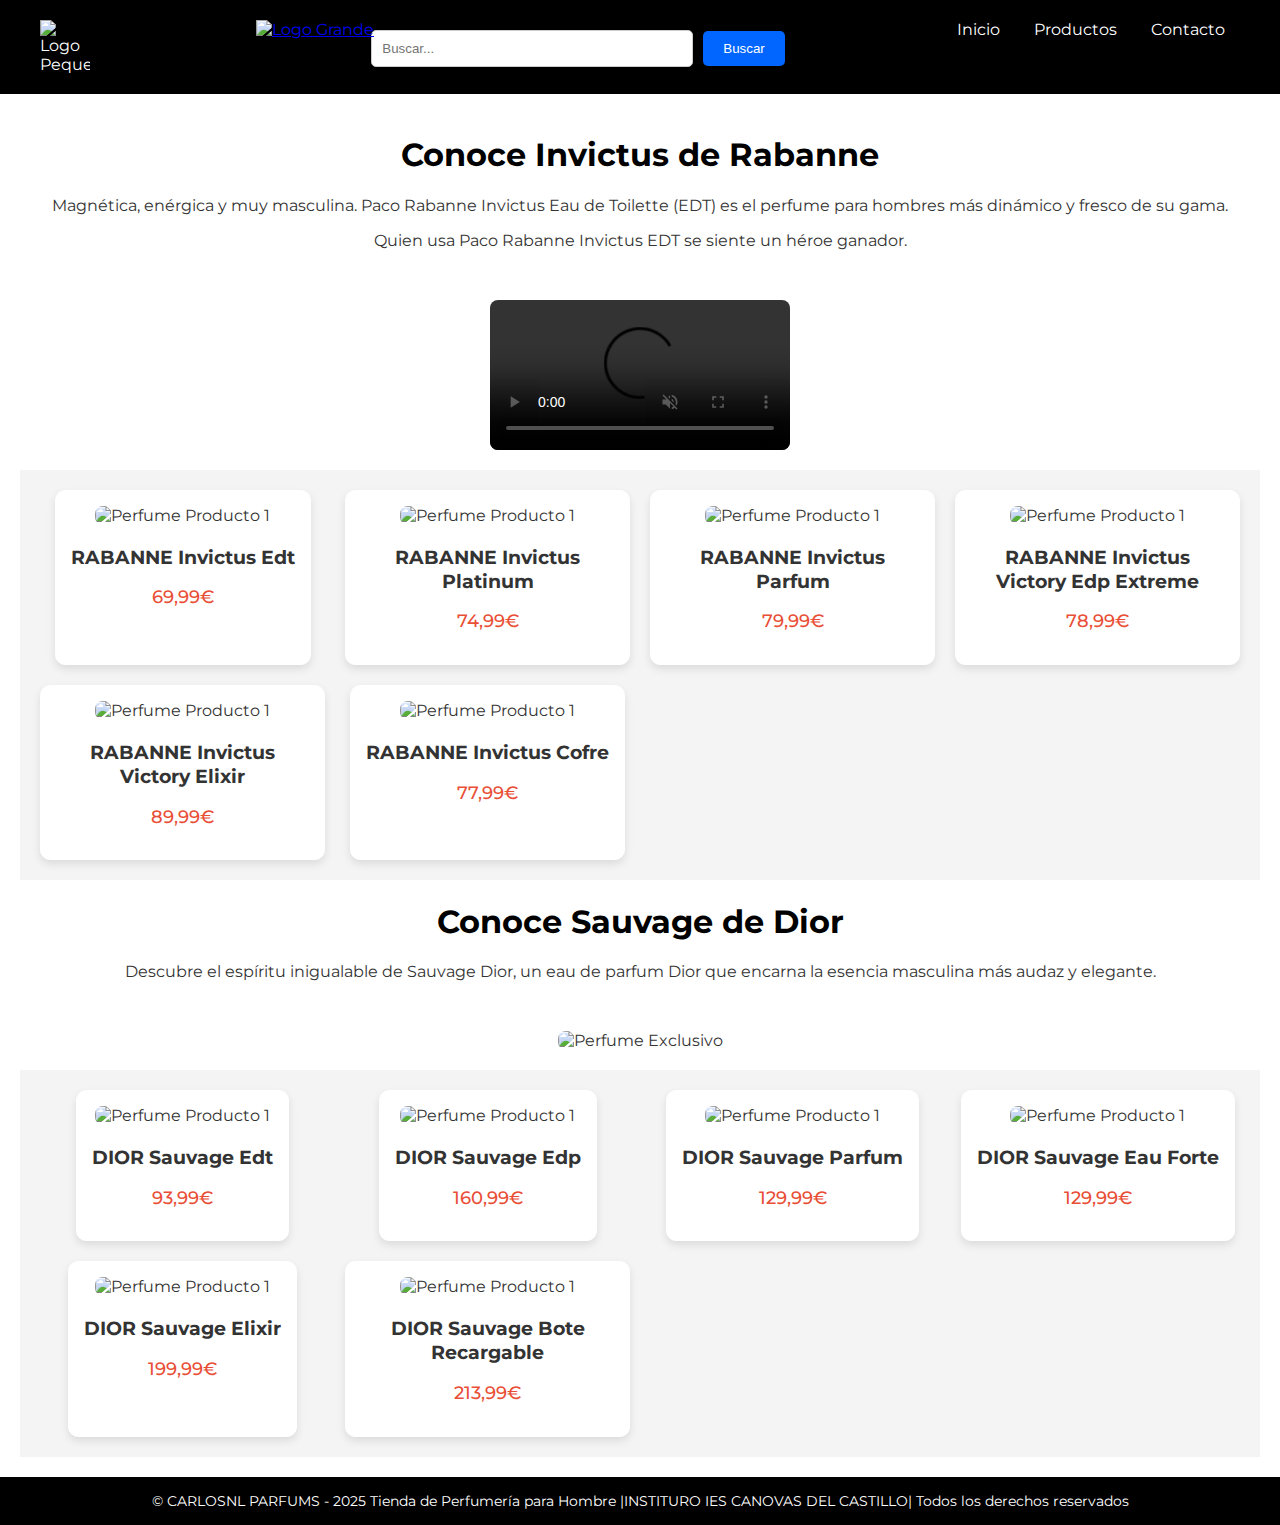
==== index.html @ ebc67f19 "index.html" ====
<!DOCTYPE html>
<html lang="es">
<head>
    <meta charset="UTF-8">
    <meta name="viewport" content="width=device-width, initial-scale=1.0">
    <title>CARLOSNL PERFUMERÍA DE HOMBRE</title>
    <link rel="stylesheet" href="styles.css">
    <link href="https://fonts.googleapis.com/css2?family=Montserrat:wght@400;500;700&display=swap" rel="stylesheet">
    <script src="https://kit.fontawesome.com/b408879b64.js" crossorigin="anonymous">
    </script>
</head>
<body>
    <header>
        <div class="logo2">
            <img src="imagenes/logo2.jpg" alt="Logo Pequeño">
        </div>
        
<div class="logo1">
    <a href="index.html">
        <img src="imagenes/logo1.jpg" alt="Logo Grande">
    </a>
</div>

<nav>
    <ul>
        <li><a href="index.html">Inicio</a></li>
        <li><a href="productos.html">Productos</a></li>
        <li><a href="contacto.html">Contacto</a></li>
    </ul>
</nav>

<div class="search-container">
  <input type="text" class="search-bar" placeholder="Buscar...">
  <button class="search-button">Buscar
    <i class="fa-solid fa-magnifying-glass"></i> 
  </button>
</div>

    </header>

    <main>
      <h1 style="text-align: center;">Conoce Invictus de Rabanne</h1>
        <section class="introduccion">
          <p style="text-align: center;">Magnética, enérgica y muy masculina. Paco Rabanne Invictus Eau de Toilette (EDT) es el perfume para hombres más dinámico y fresco de su gama.</p>
          <p style="text-align: center;">Quien usa Paco Rabanne Invictus EDT se siente un héroe ganador.</p>
        </section>
        
        <section class="imagen-principal">
          <video autoplay loop muted controls>
              <source src="imagenes/rabbaneportada.mp4" type="video/mp4">
              Tu navegador no soporta el elemento de video.
          </video>
      </section>            

        <section class="productos">
            <div class="producto">
                <img src="imagenes/rabanne1.jpg" alt="Perfume Producto 1">
                <h3 class="nombre-producto">RABANNE Invictus Edt</h3>
                <p class="precio">69,99€</p>
              </div>
              <div class="producto">
                <img src="imagenes/rabanne2.jpg" alt="Perfume Producto 1">
                <h3 class="nombre-producto">RABANNE Invictus Platinum</h3>
                <p class="precio">74,99€</p>
              </div>
              <div class="producto">
                <img src="imagenes/rabanne3.jpg" alt="Perfume Producto 1">
                <h3 class="nombre-producto">RABANNE Invictus Parfum</h3>
                <p class="precio">79,99€</p>
              </div>
              <div class="producto">
                <img src="imagenes/rabanne4.jpg" alt="Perfume Producto 1">
                <h3 class="nombre-producto">RABANNE Invictus Victory Edp Extreme</h3>
                <p class="precio">78,99€</p>
              </div>
              <div class="producto">
                <img src="imagenes/rabanne5.jpg" alt="Perfume Producto 1">
                <h3 class="nombre-producto">RABANNE Invictus Victory Elixir</h3>
                <p class="precio">89,99€</p>
              </div>
              <div class="producto">
                <img src="imagenes/rabanne6.jpg" alt="Perfume Producto 1">
                <h3 class="nombre-producto">RABANNE Invictus Cofre</h3>
                <p class="precio">77,99€</p>
              </div>
          </section>

          <h1 style="text-align: center;">Conoce Sauvage de Dior</h1>
        <section class="introduccion">
          <p style="text-align: center;">Descubre el espíritu inigualable de Sauvage Dior, un eau de parfum Dior que encarna la esencia masculina más audaz y elegante.
        </section>
        <section class="imagen-principal">
            <img src="imagenes/portada.jpg" alt="Perfume Exclusivo">
        </section>

        <section class="productos">
            <div class="producto">
                <img src="imagenes/sauvage1.jpg" alt="Perfume Producto 1">
                <h3 class="nombre-producto">DIOR Sauvage Edt</h3>
                <p class="precio">93,99€</p>
              </div>
              <div class="producto">
                <img src="imagenes/sauvage2.jpg" alt="Perfume Producto 1">
                <h3 class="nombre-producto">DIOR Sauvage Edp</h3>
                <p class="precio">160,99€</p>
              </div>
              <div class="producto">
                <img src="imagenes/sauvage3.jpg" alt="Perfume Producto 1">
                <h3 class="nombre-producto">DIOR Sauvage Parfum</h3>
                <p class="precio">129,99€</p>
              </div>
              <div class="producto">
                <img src="imagenes/sauvage4.jpg" alt="Perfume Producto 1">
                <h3 class="nombre-producto">DIOR Sauvage Eau Forte</h3>
                <p class="precio">129,99€</p>
              </div>
              <div class="producto">
                <img src="imagenes/sauvage5.jpg" alt="Perfume Producto 1">
                <h3 class="nombre-producto">DIOR Sauvage Elixir</h3>
                <p class="precio">199,99€</p>
              </div>
              <div class="producto">
                <img src="imagenes/sauvage6.jpg" alt="Perfume Producto 1">
                <h3 class="nombre-producto">DIOR Sauvage Bote Recargable</h3>
                <p class="precio">213,99€</p>
              </div>
          </section>
    </main>
    <footer>
        <p>&copy; CARLOSNL PARFUMS - 2025 Tienda de Perfumería para Hombre |INSTITURO IES CANOVAS DEL CASTILLO| Todos los derechos reservados</p>
    </footer>
</body>
</html>
---- styles.css ----
/* Estilos generales */
body {
    font-family: 'Montserrat', sans-serif;
    margin: 0;
    padding: 0;
    background-color: #ffffff;
    color: #333;
}

/* Header */
header {
    background-color: #000000;
    color: #fff;
    padding: 20px;
    width: 100%; 
    position: relative;
    box-sizing: border-box; /* Para que el padding no afecte el ancho */
}

/* Logo 2 (a la izquierda) */
.logo2 {
    float: left; /* Alineamos el logo2 a la izquierda */
    margin-left: 20px; /* Distancia desde el borde izquierdo */
}

.logo2 img {
    max-width: 50px; /* TamaÃ±o pequeÃ±o del logo2 */
    height: auto; /* Mantiene la proporciÃ³n */
}

/* Logo 1 (centrado) */
.logo1 {
    position: absolute; /* Posicionamos el logo1 en el centro */
    left: 20%; /* Lo mueve a la mitad del contenedor */
}

.logo1 img {
    max-width: 200px; /* TamaÃ±o pequeÃ±o del logo1 */
    height: auto; /* Mantiene la proporciÃ³n */
}

/* MenÃº de navegaciÃ³n */
nav {
    float: right; /* Alineamos el nav a la derecha */
    margin-right: 20px; /* Distancia desde el borde derecho */
}

nav ul {
    list-style-type: none;
    padding: 0;
    margin: 0; /* Elimina margen para alinear correctamente */
}

nav ul li {
    display: inline-block; /* Alinea los elementos horizontalmente */
    margin: 0 15px; 
}

nav ul li a {
    color: #fff;
    text-decoration: none;
}

nav ul li a:hover {
    color: #f4f4f4;
}

/* Clearfix para evitar que los elementos floten fuera de su contenedor */
header::after {
    content: "";
    display: table;
    clear: both;
}

main {
    padding: 20px;
}

h1 {
    color: #000000;
}

section.introduccion {
    margin-bottom: 30px;
}

.imagen-principal {
    display: flex; 
    justify-content: center; /* Centras el contenido horizontalmente */
    align-items: center; /* Centras el contenido verticalmente */
    padding: 20px; /* Espaciado opcional alrededor del contenedor */
}

.imagen-principal video {
    max-width: 80%; 
    height: auto; 
    border-radius: 8px; 
}

.imagen-principal img {
    max-width: 80%; 
    height: auto; 
    border-radius: 8px;
}

/* Contenedor principal de los productos */
.productos {
    display: grid;
    grid-template-columns: repeat(auto-fill, minmax(250px, 1fr));
    gap: 20px;
    padding: 20px;
    justify-items: center;
    background-color: #f4f4f4;
  }
  
  /* Estilos de cada producto */
  .producto {
    background-color: #ffffff;
    border: 1px solid #ffffff;
    border-radius: 10px;
    box-shadow: 0 4px 8px rgba(0, 0, 0, 0.1);
    overflow: hidden;
    text-align: center;
    padding: 15px;
    transition: transform 0.3s ease, box-shadow 0.3s ease;
  }
  
  /* Efecto hover para cada producto */
  .producto:hover {
    transform: translateY(-10px);
    box-shadow: 0 6px 12px rgba(0, 0, 0, 0.15);
  }
  
  /* Imagen del producto */
  .producto img {
    width: 100%;
    height: auto;
    border-radius: 8px;
    margin-bottom: 10px;
    object-fit: cover;
  }
  
  /* Nombre del producto */
  .nombre-producto {
    font-size: 1.2rem;
    font-weight: bold;
    margin: 10px 0;
    color: #333;
  }
  
  /* Precio del producto */
  .precio {
    font-size: 1.1rem;
    font-weight: 500;
    color: #E94F37;
  }
  
  @media (max-width: 768px) {
    .productos {
      grid-template-columns: repeat(auto-fill, minmax(200px, 1fr));
    }
  }  

/* Formulario de contacto */
.formulario form {
    max-width: 500px;
    margin: 0 auto;
    display: flex;
    flex-direction: column;
}

.formulario label {
    margin-top: 10px;
}

.formulario input, .formulario textarea {
    padding: 10px;
    margin-bottom: 10px;
    border-radius: 5px;
    border: 1px solid #ccc;
}

.formulario button {
    background-color: #0066ff;
    color: white;
    padding: 10px;
    border: none;
    border-radius: 5px;
    cursor: pointer;
}

.formulario button:hover {
    background-color: #3778e9;
}
/* Footer */
footer {
    background-color: #000000; 
    color: #fff; 
    padding: 10px; 
    text-align: center;
    font-size: 0.9rem; 
    position: relative;
    bottom: 0;
    width: 100%;
    box-sizing: border-box;
}

/* Enlaces dentro del footer */
footer a {
    color: #fff;
    text-decoration: none;
    margin: 0 8px; /* Reducimos el margen entre los enlaces */
}

footer a:hover {
    color: #f4f4f4; 
}

footer p {
    margin: 5px 0; /* Reducimos el margen entre pÃ¡rrafos */
}

.search-container {
    display: flex;
    justify-content: center;
    align-items: center;
    margin-top: 10px; /* Espacio entre el tÃ­tulo y la barra de bÃºsqueda */
    padding-left: 10%;
}

.search-bar {
    padding: 10px;
    width: 300px;
    border-radius: 5px;
    border: 1px solid #ccc;
    margin-right: 10px;
}

.search-button {
    padding: 10px 20px;
    background-color: #0066ff;
    color: white;
    border: none;
    border-radius: 5px;
    cursor: pointer;
}
.search-button:hover {
    background-color: #3778e9;
}

.footer2 {
    background-color: #000000; 
    color: #fff; 
    padding: 10px; 
    text-align: center;
    font-size: 0.9rem; 
    position: relative;
    bottom: 0;
    width: 100%;
    box-sizing: border-box;
    position: absolute; top: 95%;
}
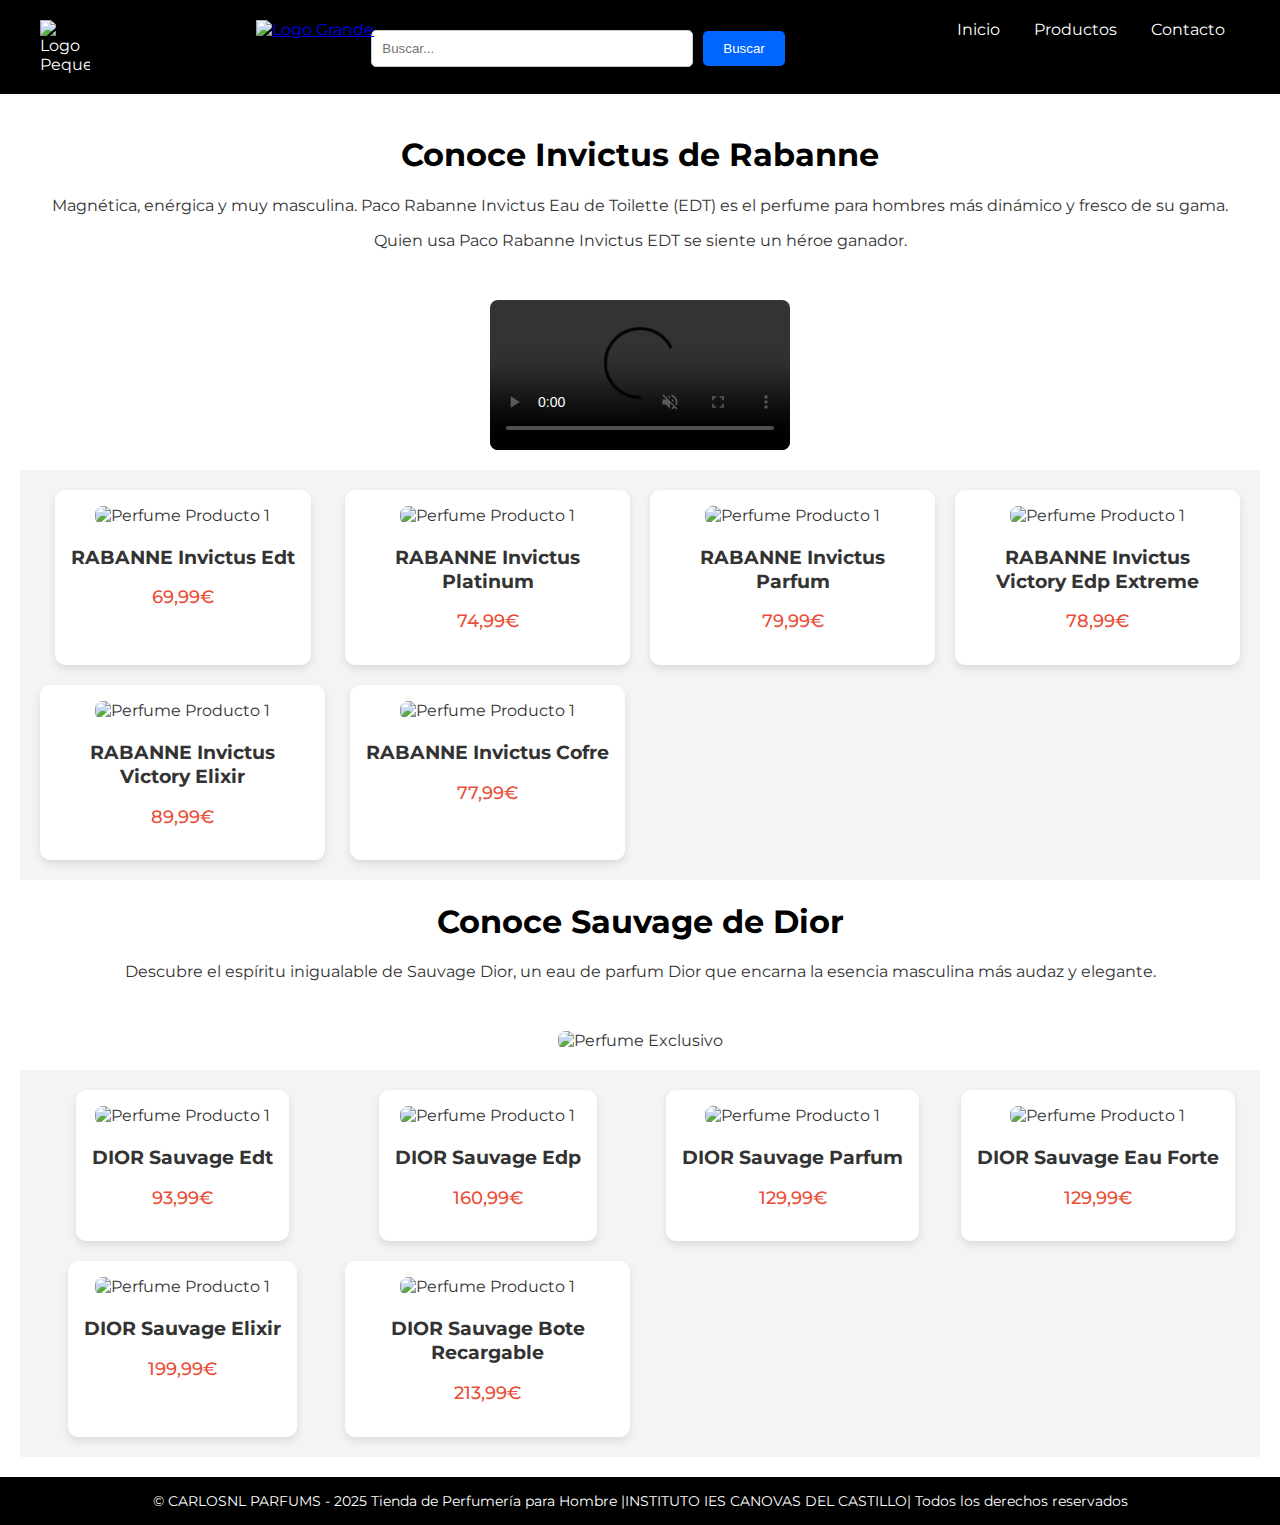
==== commit a1eaf774: "index.html" ====
--- a/index.html
+++ b/index.html
@@ -127,7 +127,7 @@
           </section>
     </main>
     <footer>
-        <p>&copy; CARLOSNL PARFUMS - 2025 Tienda de Perfumería para Hombre |INSTITURO IES CANOVAS DEL CASTILLO| Todos los derechos reservados</p>
+        <p>&copy; CARLOSNL PARFUMS - 2025 Tienda de Perfumería para Hombre |INSTITUTO IES CANOVAS DEL CASTILLO| Todos los derechos reservados</p>
     </footer>
 </body>
 </html>
